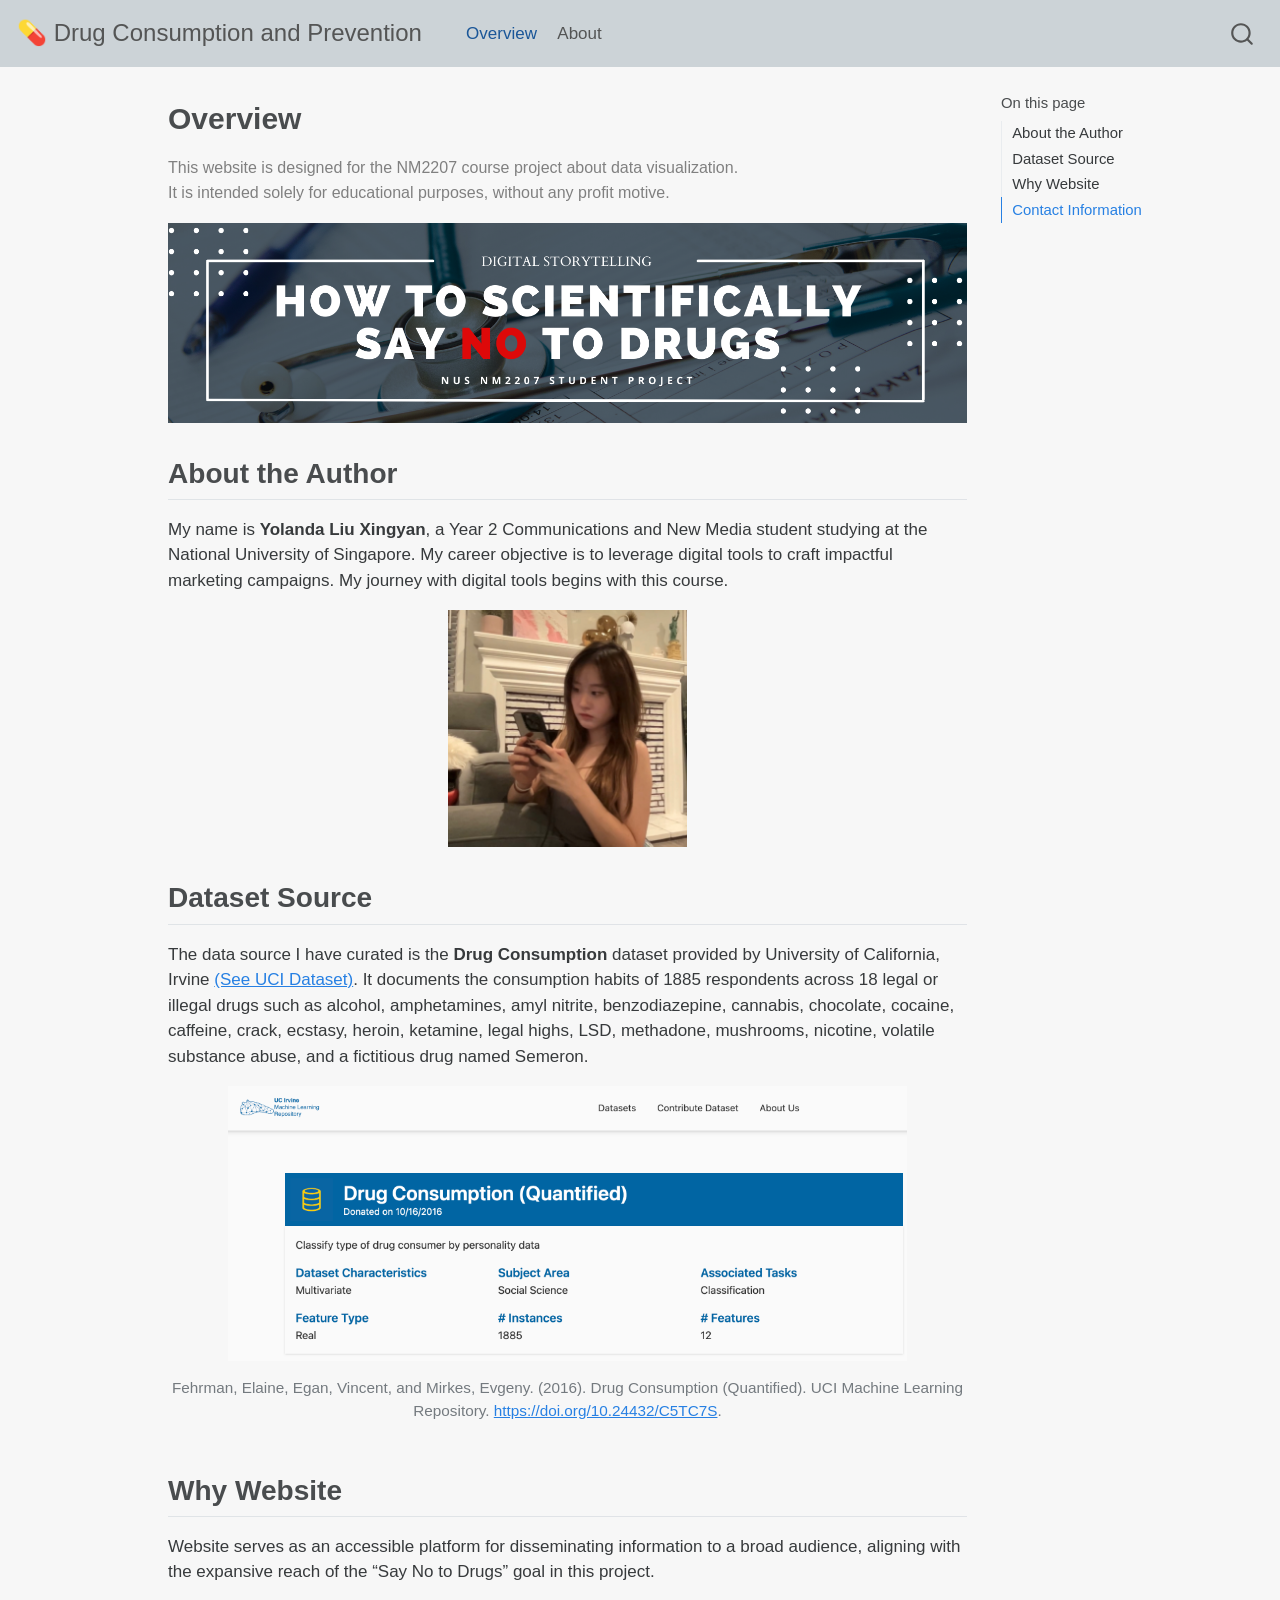
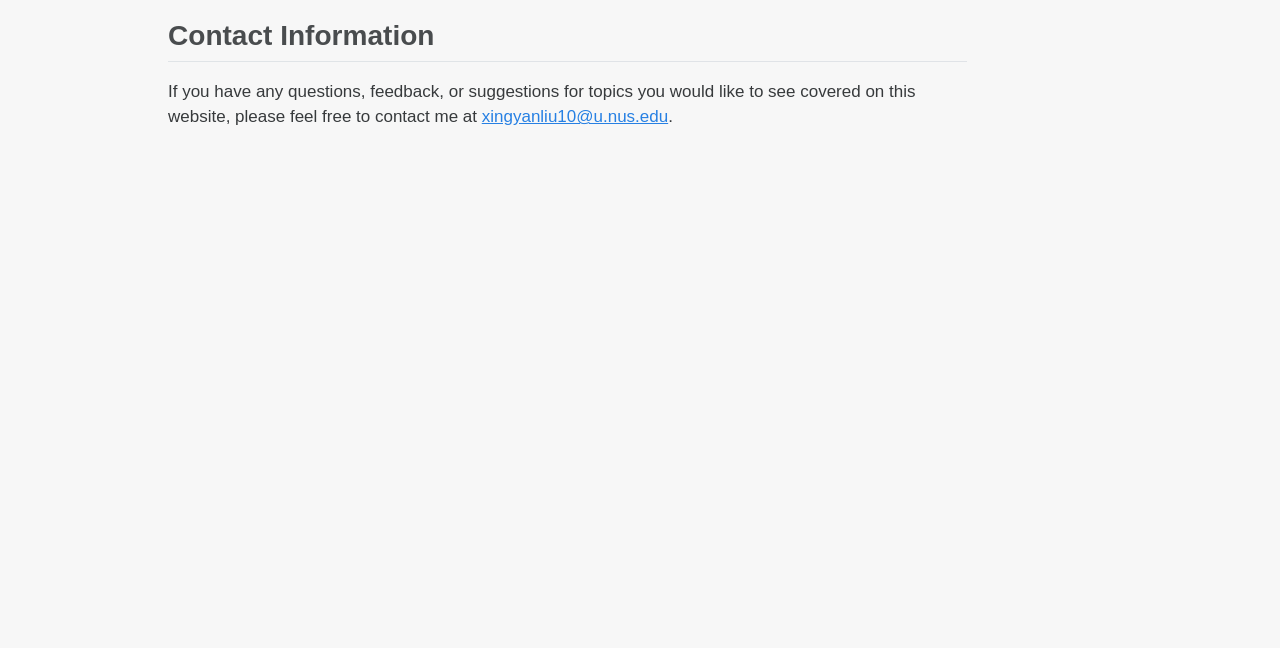
==== docs/index.html @ 52fb30a0 "week 10 change 1" ====
<!DOCTYPE html>
<html xmlns="http://www.w3.org/1999/xhtml" lang="en" xml:lang="en"><head>

<meta charset="utf-8">
<meta name="generator" content="quarto-1.3.450">

<meta name="viewport" content="width=device-width, initial-scale=1.0, user-scalable=yes">


<title> 💊 Drug Consumption and Prevention - Overview</title>
<style>
code{white-space: pre-wrap;}
span.smallcaps{font-variant: small-caps;}
div.columns{display: flex; gap: min(4vw, 1.5em);}
div.column{flex: auto; overflow-x: auto;}
div.hanging-indent{margin-left: 1.5em; text-indent: -1.5em;}
ul.task-list{list-style: none;}
ul.task-list li input[type="checkbox"] {
  width: 0.8em;
  margin: 0 0.8em 0.2em -1em; /* quarto-specific, see https://github.com/quarto-dev/quarto-cli/issues/4556 */ 
  vertical-align: middle;
}
</style>


<script src="site_libs/quarto-nav/quarto-nav.js"></script>
<script src="site_libs/quarto-nav/headroom.min.js"></script>
<script src="site_libs/clipboard/clipboard.min.js"></script>
<script src="site_libs/quarto-search/autocomplete.umd.js"></script>
<script src="site_libs/quarto-search/fuse.min.js"></script>
<script src="site_libs/quarto-search/quarto-search.js"></script>
<meta name="quarto:offset" content="./">
<script src="site_libs/quarto-html/quarto.js"></script>
<script src="site_libs/quarto-html/popper.min.js"></script>
<script src="site_libs/quarto-html/tippy.umd.min.js"></script>
<script src="site_libs/quarto-html/anchor.min.js"></script>
<link href="site_libs/quarto-html/tippy.css" rel="stylesheet">
<link href="site_libs/quarto-html/quarto-syntax-highlighting.css" rel="stylesheet" id="quarto-text-highlighting-styles">
<script src="site_libs/bootstrap/bootstrap.min.js"></script>
<link href="site_libs/bootstrap/bootstrap-icons.css" rel="stylesheet">
<link href="site_libs/bootstrap/bootstrap.min.css" rel="stylesheet" id="quarto-bootstrap" data-mode="light">
<script id="quarto-search-options" type="application/json">{
  "location": "navbar",
  "copy-button": false,
  "collapse-after": 3,
  "panel-placement": "end",
  "type": "overlay",
  "limit": 20,
  "language": {
    "search-no-results-text": "No results",
    "search-matching-documents-text": "matching documents",
    "search-copy-link-title": "Copy link to search",
    "search-hide-matches-text": "Hide additional matches",
    "search-more-match-text": "more match in this document",
    "search-more-matches-text": "more matches in this document",
    "search-clear-button-title": "Clear",
    "search-detached-cancel-button-title": "Cancel",
    "search-submit-button-title": "Submit",
    "search-label": "Search"
  }
}</script>


<link rel="stylesheet" href="styles.css">
</head>

<body class="nav-fixed">

<div id="quarto-search-results"></div>
  <header id="quarto-header" class="headroom fixed-top">
    <nav class="navbar navbar-expand-lg navbar-dark ">
      <div class="navbar-container container-fluid">
      <div class="navbar-brand-container">
    <a class="navbar-brand" href="./index.html">
    <span class="navbar-title"><span style="font-size: 24px;"> 💊 Drug Consumption and Prevention</span></span>
    </a>
  </div>
            <div id="quarto-search" class="" title="Search"></div>
          <button class="navbar-toggler" type="button" data-bs-toggle="collapse" data-bs-target="#navbarCollapse" aria-controls="navbarCollapse" aria-expanded="false" aria-label="Toggle navigation" onclick="if (window.quartoToggleHeadroom) { window.quartoToggleHeadroom(); }">
  <span class="navbar-toggler-icon"></span>
</button>
          <div class="collapse navbar-collapse" id="navbarCollapse">
            <ul class="navbar-nav navbar-nav-scroll me-auto">
  <li class="nav-item">
    <a class="nav-link active" href="./index.html" rel="" target="" aria-current="page">
 <span class="menu-text">Overview</span></a>
  </li>  
  <li class="nav-item">
    <a class="nav-link" href="./about.html" rel="" target="">
 <span class="menu-text">About</span></a>
  </li>  
</ul>
            <div class="quarto-navbar-tools ms-auto">
</div>
          </div> <!-- /navcollapse -->
      </div> <!-- /container-fluid -->
    </nav>
</header>
<!-- content -->
<div id="quarto-content" class="quarto-container page-columns page-rows-contents page-layout-article page-navbar">
<!-- sidebar -->
<!-- margin-sidebar -->
    <div id="quarto-margin-sidebar" class="sidebar margin-sidebar">
        <nav id="TOC" role="doc-toc" class="toc-active">
    <h2 id="toc-title">On this page</h2>
   
  <ul>
  <li><a href="#about-the-author" id="toc-about-the-author" class="nav-link active" data-scroll-target="#about-the-author">About the Author</a></li>
  <li><a href="#dataset-source" id="toc-dataset-source" class="nav-link" data-scroll-target="#dataset-source">Dataset Source</a></li>
  <li><a href="#why-website" id="toc-why-website" class="nav-link" data-scroll-target="#why-website">Why Website</a></li>
  <li><a href="#contact-information" id="toc-contact-information" class="nav-link" data-scroll-target="#contact-information">Contact Information</a></li>
  </ul>
</nav>
    </div>
<!-- main -->
<main class="content" id="quarto-document-content">

<header id="title-block-header" class="quarto-title-block default">
<div class="quarto-title">
<h1 class="title"><span style="font-size: 30px;">Overview</span></h1>
</div>



<div class="quarto-title-meta">

    
  
    
  </div>
  

</header>

<p><span style="font-size: 12pt; color: gray;">This website is designed for the NM2207 course project about data visualization. <br> It is intended solely for educational purposes, without any profit motive.</span></p>
<div style="width: 100%; height: auto;">
    <img src="nm2207 banner.png" alt="NM2207 Banner" style="width: 100%; height: auto;">
</div>
<section id="about-the-author" class="level2">
<h2 class="anchored" data-anchor-id="about-the-author">About the Author</h2>
<p>My name is <strong>Yolanda Liu Xingyan</strong>, a Year 2 Communications and New Media student studying at the National University of Singapore. My career objective is to leverage digital tools to craft impactful marketing campaigns. My journey with digital tools begins with this course.</p>
<div style="text-align: center;">
<p><img src="profile.JPG" style="width: 30%; height: auto;"></p>
</div>
</section>
<section id="dataset-source" class="level2">
<h2 class="anchored" data-anchor-id="dataset-source">Dataset Source</h2>
<p>The data source I have curated is the <strong>Drug Consumption</strong> dataset provided by University of California, Irvine <a href="https://archive.ics.uci.edu/dataset/373/drug+consumption+quantified">(See UCI Dataset)</a>. It documents the consumption habits of 1885 respondents across 18 legal or illegal drugs such as alcohol, amphetamines, amyl nitrite, benzodiazepine, cannabis, chocolate, cocaine, caffeine, crack, ecstasy, heroin, ketamine, legal highs, LSD, methadone, mushrooms, nicotine, volatile substance abuse, and a fictitious drug named Semeron.</p>
<div style="text-align: center;">
<figure class="figure">
<p><img src="Dataset Brief.png" style="width: 85%; height: auto;" class="figure-img"></p>
<figcaption class="figure-caption">
Fehrman, Elaine, Egan, Vincent, and Mirkes, Evgeny. (2016). Drug Consumption (Quantified). UCI Machine Learning Repository. <a href="https://doi.org/10.24432/C5TC7S">https://doi.org/10.24432/C5TC7S</a>.
</figcaption>
</figure>
</div>
</section>
<section id="why-website" class="level2">
<h2 class="anchored" data-anchor-id="why-website">Why Website</h2>
<p>Website serves as an accessible platform for disseminating information to a broad audience, aligning with the expansive reach of the “Say No to Drugs” goal in this project.</p>
</section>
<section id="contact-information" class="level2">
<h2 class="anchored" data-anchor-id="contact-information">Contact Information</h2>
<p>If you have any questions, feedback, or suggestions for topics you would like to see covered on this website, please feel free to contact me at <a href="xingyanliu10@u.nus.edu">xingyanliu10@u.nus.edu</a>.</p>
<iframe height="400" width="100%" frameborder="no" src="https://yolanda699.shinyapps.io/sample_app_nm2207/"> </iframe>


</section>

</main> <!-- /main -->
<script id="quarto-html-after-body" type="application/javascript">
window.document.addEventListener("DOMContentLoaded", function (event) {
  const toggleBodyColorMode = (bsSheetEl) => {
    const mode = bsSheetEl.getAttribute("data-mode");
    const bodyEl = window.document.querySelector("body");
    if (mode === "dark") {
      bodyEl.classList.add("quarto-dark");
      bodyEl.classList.remove("quarto-light");
    } else {
      bodyEl.classList.add("quarto-light");
      bodyEl.classList.remove("quarto-dark");
    }
  }
  const toggleBodyColorPrimary = () => {
    const bsSheetEl = window.document.querySelector("link#quarto-bootstrap");
    if (bsSheetEl) {
      toggleBodyColorMode(bsSheetEl);
    }
  }
  toggleBodyColorPrimary();  
  const icon = "";
  const anchorJS = new window.AnchorJS();
  anchorJS.options = {
    placement: 'right',
    icon: icon
  };
  anchorJS.add('.anchored');
  const isCodeAnnotation = (el) => {
    for (const clz of el.classList) {
      if (clz.startsWith('code-annotation-')) {                     
        return true;
      }
    }
    return false;
  }
  const clipboard = new window.ClipboardJS('.code-copy-button', {
    text: function(trigger) {
      const codeEl = trigger.previousElementSibling.cloneNode(true);
      for (const childEl of codeEl.children) {
        if (isCodeAnnotation(childEl)) {
          childEl.remove();
        }
      }
      return codeEl.innerText;
    }
  });
  clipboard.on('success', function(e) {
    // button target
    const button = e.trigger;
    // don't keep focus
    button.blur();
    // flash "checked"
    button.classList.add('code-copy-button-checked');
    var currentTitle = button.getAttribute("title");
    button.setAttribute("title", "Copied!");
    let tooltip;
    if (window.bootstrap) {
      button.setAttribute("data-bs-toggle", "tooltip");
      button.setAttribute("data-bs-placement", "left");
      button.setAttribute("data-bs-title", "Copied!");
      tooltip = new bootstrap.Tooltip(button, 
        { trigger: "manual", 
          customClass: "code-copy-button-tooltip",
          offset: [0, -8]});
      tooltip.show();    
    }
    setTimeout(function() {
      if (tooltip) {
        tooltip.hide();
        button.removeAttribute("data-bs-title");
        button.removeAttribute("data-bs-toggle");
        button.removeAttribute("data-bs-placement");
      }
      button.setAttribute("title", currentTitle);
      button.classList.remove('code-copy-button-checked');
    }, 1000);
    // clear code selection
    e.clearSelection();
  });
  function tippyHover(el, contentFn) {
    const config = {
      allowHTML: true,
      content: contentFn,
      maxWidth: 500,
      delay: 100,
      arrow: false,
      appendTo: function(el) {
          return el.parentElement;
      },
      interactive: true,
      interactiveBorder: 10,
      theme: 'quarto',
      placement: 'bottom-start'
    };
    window.tippy(el, config); 
  }
  const noterefs = window.document.querySelectorAll('a[role="doc-noteref"]');
  for (var i=0; i<noterefs.length; i++) {
    const ref = noterefs[i];
    tippyHover(ref, function() {
      // use id or data attribute instead here
      let href = ref.getAttribute('data-footnote-href') || ref.getAttribute('href');
      try { href = new URL(href).hash; } catch {}
      const id = href.replace(/^#\/?/, "");
      const note = window.document.getElementById(id);
      return note.innerHTML;
    });
  }
      let selectedAnnoteEl;
      const selectorForAnnotation = ( cell, annotation) => {
        let cellAttr = 'data-code-cell="' + cell + '"';
        let lineAttr = 'data-code-annotation="' +  annotation + '"';
        const selector = 'span[' + cellAttr + '][' + lineAttr + ']';
        return selector;
      }
      const selectCodeLines = (annoteEl) => {
        const doc = window.document;
        const targetCell = annoteEl.getAttribute("data-target-cell");
        const targetAnnotation = annoteEl.getAttribute("data-target-annotation");
        const annoteSpan = window.document.querySelector(selectorForAnnotation(targetCell, targetAnnotation));
        const lines = annoteSpan.getAttribute("data-code-lines").split(",");
        const lineIds = lines.map((line) => {
          return targetCell + "-" + line;
        })
        let top = null;
        let height = null;
        let parent = null;
        if (lineIds.length > 0) {
            //compute the position of the single el (top and bottom and make a div)
            const el = window.document.getElementById(lineIds[0]);
            top = el.offsetTop;
            height = el.offsetHeight;
            parent = el.parentElement.parentElement;
          if (lineIds.length > 1) {
            const lastEl = window.document.getElementById(lineIds[lineIds.length - 1]);
            const bottom = lastEl.offsetTop + lastEl.offsetHeight;
            height = bottom - top;
          }
          if (top !== null && height !== null && parent !== null) {
            // cook up a div (if necessary) and position it 
            let div = window.document.getElementById("code-annotation-line-highlight");
            if (div === null) {
              div = window.document.createElement("div");
              div.setAttribute("id", "code-annotation-line-highlight");
              div.style.position = 'absolute';
              parent.appendChild(div);
            }
            div.style.top = top - 2 + "px";
            div.style.height = height + 4 + "px";
            let gutterDiv = window.document.getElementById("code-annotation-line-highlight-gutter");
            if (gutterDiv === null) {
              gutterDiv = window.document.createElement("div");
              gutterDiv.setAttribute("id", "code-annotation-line-highlight-gutter");
              gutterDiv.style.position = 'absolute';
              const codeCell = window.document.getElementById(targetCell);
              const gutter = codeCell.querySelector('.code-annotation-gutter');
              gutter.appendChild(gutterDiv);
            }
            gutterDiv.style.top = top - 2 + "px";
            gutterDiv.style.height = height + 4 + "px";
          }
          selectedAnnoteEl = annoteEl;
        }
      };
      const unselectCodeLines = () => {
        const elementsIds = ["code-annotation-line-highlight", "code-annotation-line-highlight-gutter"];
        elementsIds.forEach((elId) => {
          const div = window.document.getElementById(elId);
          if (div) {
            div.remove();
          }
        });
        selectedAnnoteEl = undefined;
      };
      // Attach click handler to the DT
      const annoteDls = window.document.querySelectorAll('dt[data-target-cell]');
      for (const annoteDlNode of annoteDls) {
        annoteDlNode.addEventListener('click', (event) => {
          const clickedEl = event.target;
          if (clickedEl !== selectedAnnoteEl) {
            unselectCodeLines();
            const activeEl = window.document.querySelector('dt[data-target-cell].code-annotation-active');
            if (activeEl) {
              activeEl.classList.remove('code-annotation-active');
            }
            selectCodeLines(clickedEl);
            clickedEl.classList.add('code-annotation-active');
          } else {
            // Unselect the line
            unselectCodeLines();
            clickedEl.classList.remove('code-annotation-active');
          }
        });
      }
  const findCites = (el) => {
    const parentEl = el.parentElement;
    if (parentEl) {
      const cites = parentEl.dataset.cites;
      if (cites) {
        return {
          el,
          cites: cites.split(' ')
        };
      } else {
        return findCites(el.parentElement)
      }
    } else {
      return undefined;
    }
  };
  var bibliorefs = window.document.querySelectorAll('a[role="doc-biblioref"]');
  for (var i=0; i<bibliorefs.length; i++) {
    const ref = bibliorefs[i];
    const citeInfo = findCites(ref);
    if (citeInfo) {
      tippyHover(citeInfo.el, function() {
        var popup = window.document.createElement('div');
        citeInfo.cites.forEach(function(cite) {
          var citeDiv = window.document.createElement('div');
          citeDiv.classList.add('hanging-indent');
          citeDiv.classList.add('csl-entry');
          var biblioDiv = window.document.getElementById('ref-' + cite);
          if (biblioDiv) {
            citeDiv.innerHTML = biblioDiv.innerHTML;
          }
          popup.appendChild(citeDiv);
        });
        return popup.innerHTML;
      });
    }
  }
});
</script>
</div> <!-- /content -->



</body></html>
---- docs/site_libs/quarto-html/tippy.css ----
.tippy-box[data-animation=fade][data-state=hidden]{opacity:0}[data-tippy-root]{max-width:calc(100vw - 10px)}.tippy-box{position:relative;background-color:#333;color:#fff;border-radius:4px;font-size:14px;line-height:1.4;white-space:normal;outline:0;transition-property:transform,visibility,opacity}.tippy-box[data-placement^=top]>.tippy-arrow{bottom:0}.tippy-box[data-placement^=top]>.tippy-arrow:before{bottom:-7px;left:0;border-width:8px 8px 0;border-top-color:initial;transform-origin:center top}.tippy-box[data-placement^=bottom]>.tippy-arrow{top:0}.tippy-box[data-placement^=bottom]>.tippy-arrow:before{top:-7px;left:0;border-width:0 8px 8px;border-bottom-color:initial;transform-origin:center bottom}.tippy-box[data-placement^=left]>.tippy-arrow{right:0}.tippy-box[data-placement^=left]>.tippy-arrow:before{border-width:8px 0 8px 8px;border-left-color:initial;right:-7px;transform-origin:center left}.tippy-box[data-placement^=right]>.tippy-arrow{left:0}.tippy-box[data-placement^=right]>.tippy-arrow:before{left:-7px;border-width:8px 8px 8px 0;border-right-color:initial;transform-origin:center right}.tippy-box[data-inertia][data-state=visible]{transition-timing-function:cubic-bezier(.54,1.5,.38,1.11)}.tippy-arrow{width:16px;height:16px;color:#333}.tippy-arrow:before{content:"";position:absolute;border-color:transparent;border-style:solid}.tippy-content{position:relative;padding:5px 9px;z-index:1}
---- docs/site_libs/quarto-html/quarto-syntax-highlighting.css ----
/* quarto syntax highlight colors */
:root {
  --quarto-hl-ot-color: #003B4F;
  --quarto-hl-at-color: #657422;
  --quarto-hl-ss-color: #20794D;
  --quarto-hl-an-color: #5E5E5E;
  --quarto-hl-fu-color: #4758AB;
  --quarto-hl-st-color: #20794D;
  --quarto-hl-cf-color: #003B4F;
  --quarto-hl-op-color: #5E5E5E;
  --quarto-hl-er-color: #AD0000;
  --quarto-hl-bn-color: #AD0000;
  --quarto-hl-al-color: #AD0000;
  --quarto-hl-va-color: #111111;
  --quarto-hl-bu-color: inherit;
  --quarto-hl-ex-color: inherit;
  --quarto-hl-pp-color: #AD0000;
  --quarto-hl-in-color: #5E5E5E;
  --quarto-hl-vs-color: #20794D;
  --quarto-hl-wa-color: #5E5E5E;
  --quarto-hl-do-color: #5E5E5E;
  --quarto-hl-im-color: #00769E;
  --quarto-hl-ch-color: #20794D;
  --quarto-hl-dt-color: #AD0000;
  --quarto-hl-fl-color: #AD0000;
  --quarto-hl-co-color: #5E5E5E;
  --quarto-hl-cv-color: #5E5E5E;
  --quarto-hl-cn-color: #8f5902;
  --quarto-hl-sc-color: #5E5E5E;
  --quarto-hl-dv-color: #AD0000;
  --quarto-hl-kw-color: #003B4F;
}

/* other quarto variables */
:root {
  --quarto-font-monospace: SFMono-Regular, Menlo, Monaco, Consolas, "Liberation Mono", "Courier New", monospace;
}

pre > code.sourceCode > span {
  color: #003B4F;
}

code span {
  color: #003B4F;
}

code.sourceCode > span {
  color: #003B4F;
}

div.sourceCode,
div.sourceCode pre.sourceCode {
  color: #003B4F;
}

code span.ot {
  color: #003B4F;
  font-style: inherit;
}

code span.at {
  color: #657422;
  font-style: inherit;
}

code span.ss {
  color: #20794D;
  font-style: inherit;
}

code span.an {
  color: #5E5E5E;
  font-style: inherit;
}

code span.fu {
  color: #4758AB;
  font-style: inherit;
}

code span.st {
  color: #20794D;
  font-style: inherit;
}

code span.cf {
  color: #003B4F;
  font-style: inherit;
}

code span.op {
  color: #5E5E5E;
  font-style: inherit;
}

code span.er {
  color: #AD0000;
  font-style: inherit;
}

code span.bn {
  color: #AD0000;
  font-style: inherit;
}

code span.al {
  color: #AD0000;
  font-style: inherit;
}

code span.va {
  color: #111111;
  font-style: inherit;
}

code span.bu {
  font-style: inherit;
}

code span.ex {
  font-style: inherit;
}

code span.pp {
  color: #AD0000;
  font-style: inherit;
}

code span.in {
  color: #5E5E5E;
  font-style: inherit;
}

code span.vs {
  color: #20794D;
  font-style: inherit;
}

code span.wa {
  color: #5E5E5E;
  font-style: italic;
}

code span.do {
  color: #5E5E5E;
  font-style: italic;
}

code span.im {
  color: #00769E;
  font-style: inherit;
}

code span.ch {
  color: #20794D;
  font-style: inherit;
}

code span.dt {
  color: #AD0000;
  font-style: inherit;
}

code span.fl {
  color: #AD0000;
  font-style: inherit;
}

code span.co {
  color: #5E5E5E;
  font-style: inherit;
}

code span.cv {
  color: #5E5E5E;
  font-style: italic;
}

code span.cn {
  color: #8f5902;
  font-style: inherit;
}

code span.sc {
  color: #5E5E5E;
  font-style: inherit;
}

code span.dv {
  color: #AD0000;
  font-style: inherit;
}

code span.kw {
  color: #003B4F;
  font-style: inherit;
}

.prevent-inlining {
  content: "</";
}

/*# sourceMappingURL=debc5d5d77c3f9108843748ff7464032.css.map */
---- docs/styles.css ----
/* css styles */

body {
    font-family: 'Patua One', sans-serif;
    line-height: 1.5;
}

}

/* styles.css */
.navbar-nav > .active > a,
.navbar-nav > .active > a:hover,
.navbar-nav > .active > a:focus,
.navbar-nav > li > a:hover,
.navbar-nav > li > a:focus {
  color: #164285 !important;
  background-color: transparent !important;
}

body {
    background-color: #f7f7f7;
}

/* styles.css */

/* Style for the navbar */
.navbar {
  background-color: #ccd3d7; 
  padding: 10px; /* Adjust padding for the navbar */
  margin: 0; /* Remove any default margins */
}
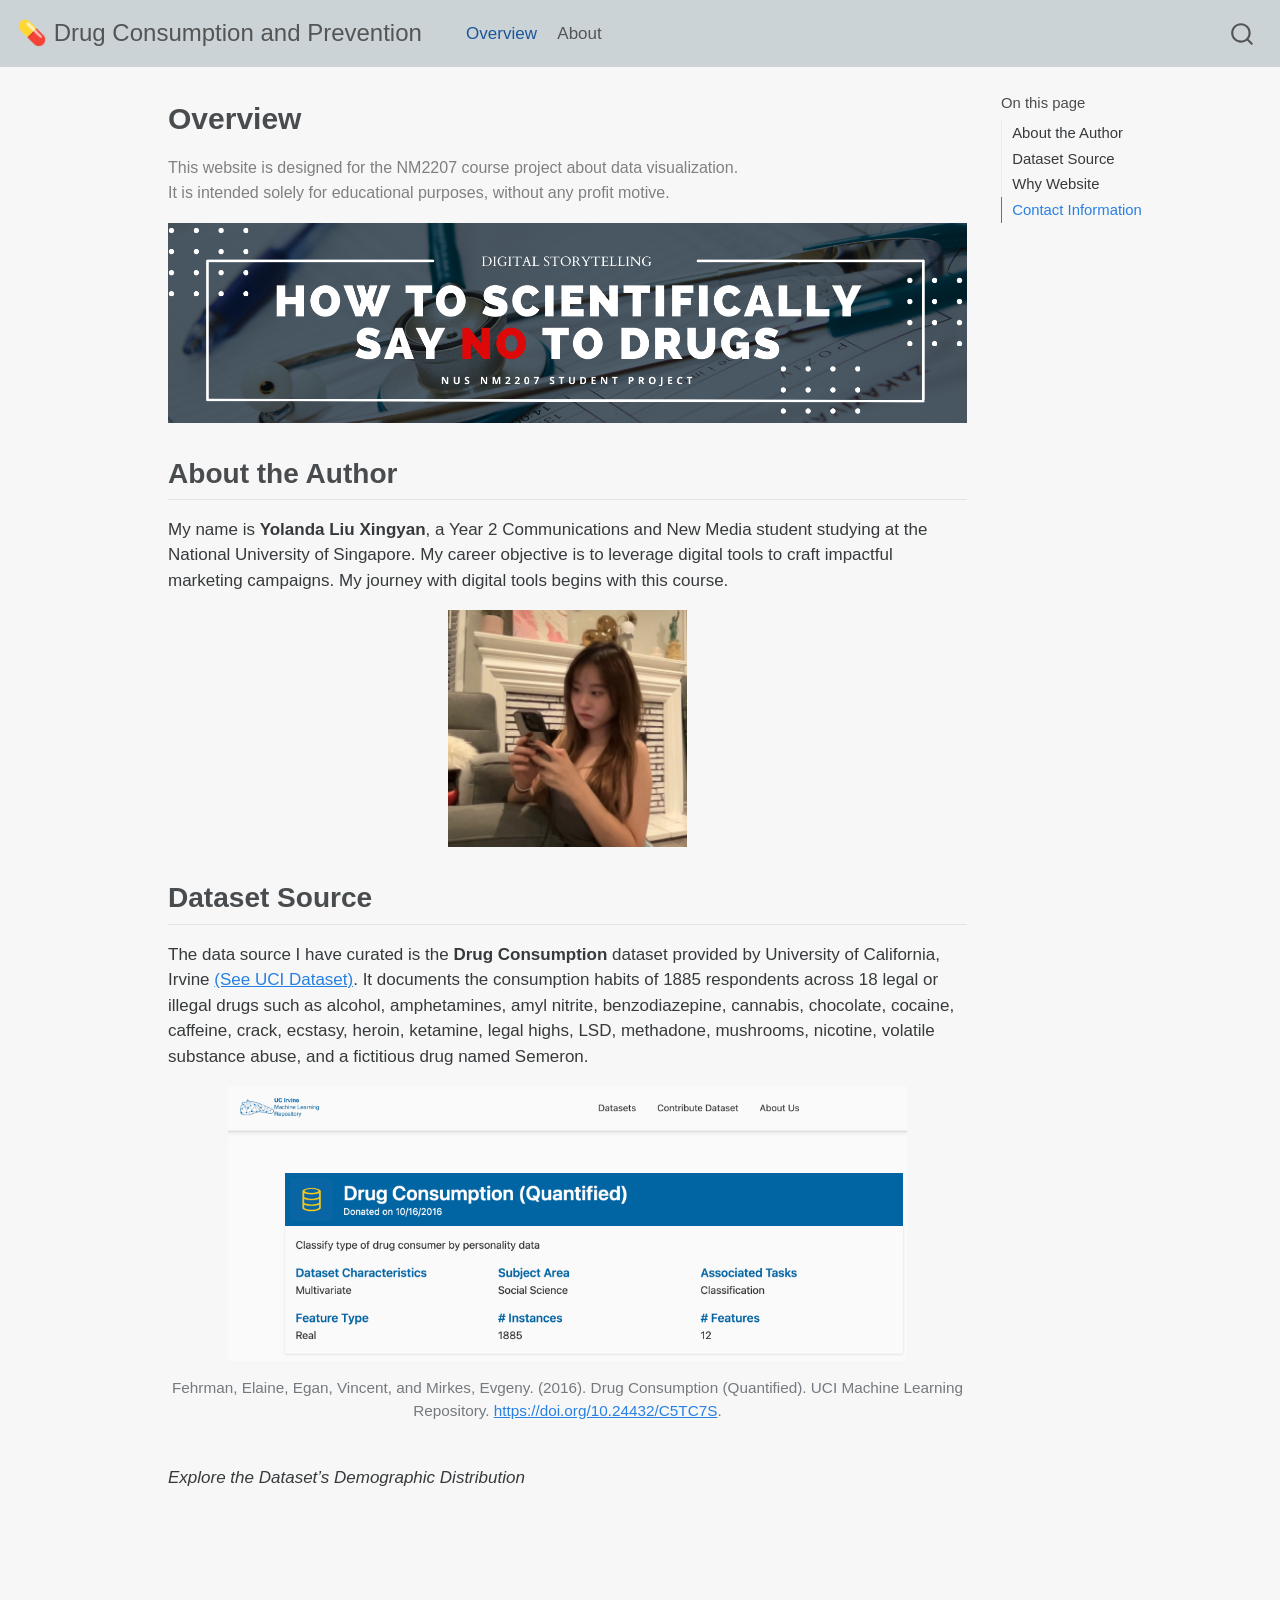
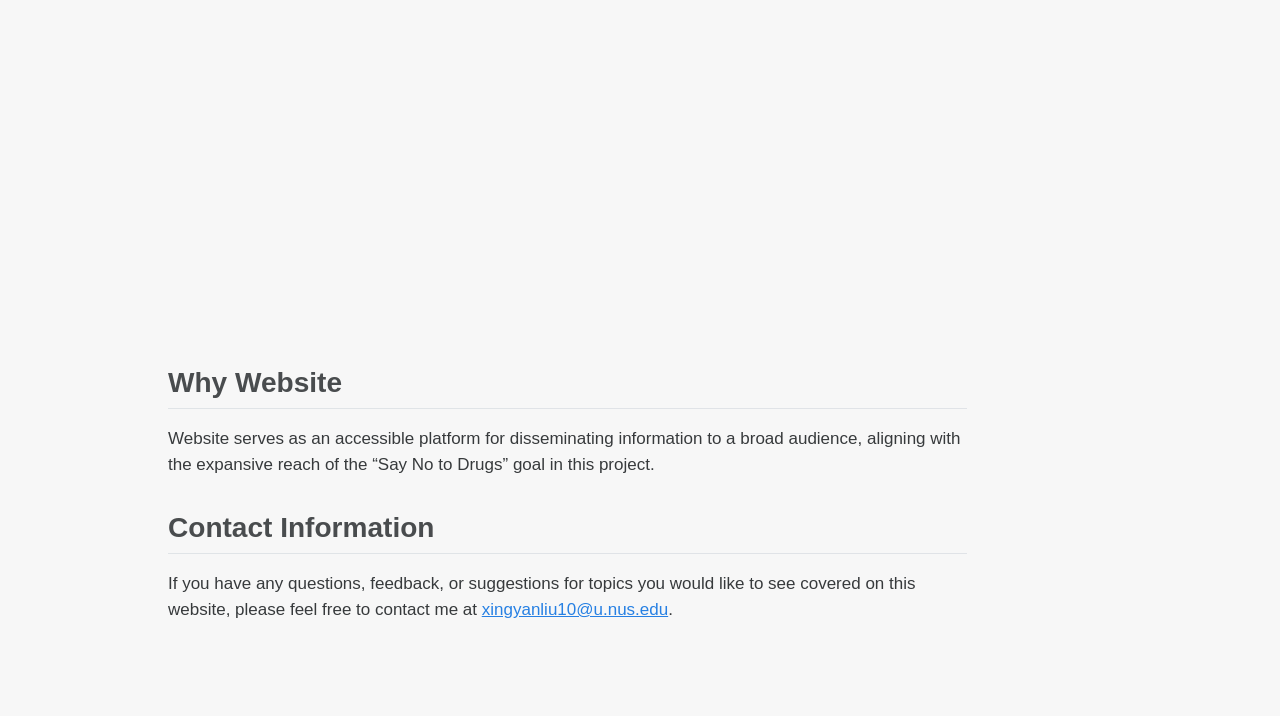
==== commit fe833c0d: "week 10 change 2" ====
--- a/docs/index.html
+++ b/docs/index.html
@@ -154,6 +154,8 @@
 </figcaption>
 </figure>
 </div>
+<p><br> <em>Explore the Dataset’s Demographic Distribution</em></p>
+<iframe height="400" width="100%" frameborder="no" src="https://yolanda699.shinyapps.io/app0/"> </iframe>
 </section>
 <section id="why-website" class="level2">
 <h2 class="anchored" data-anchor-id="why-website">Why Website</h2>
@@ -162,7 +164,6 @@
 <section id="contact-information" class="level2">
 <h2 class="anchored" data-anchor-id="contact-information">Contact Information</h2>
 <p>If you have any questions, feedback, or suggestions for topics you would like to see covered on this website, please feel free to contact me at <a href="xingyanliu10@u.nus.edu">xingyanliu10@u.nus.edu</a>.</p>
-<iframe height="400" width="100%" frameborder="no" src="https://yolanda699.shinyapps.io/sample_app_nm2207/"> </iframe>
 
 
 </section>
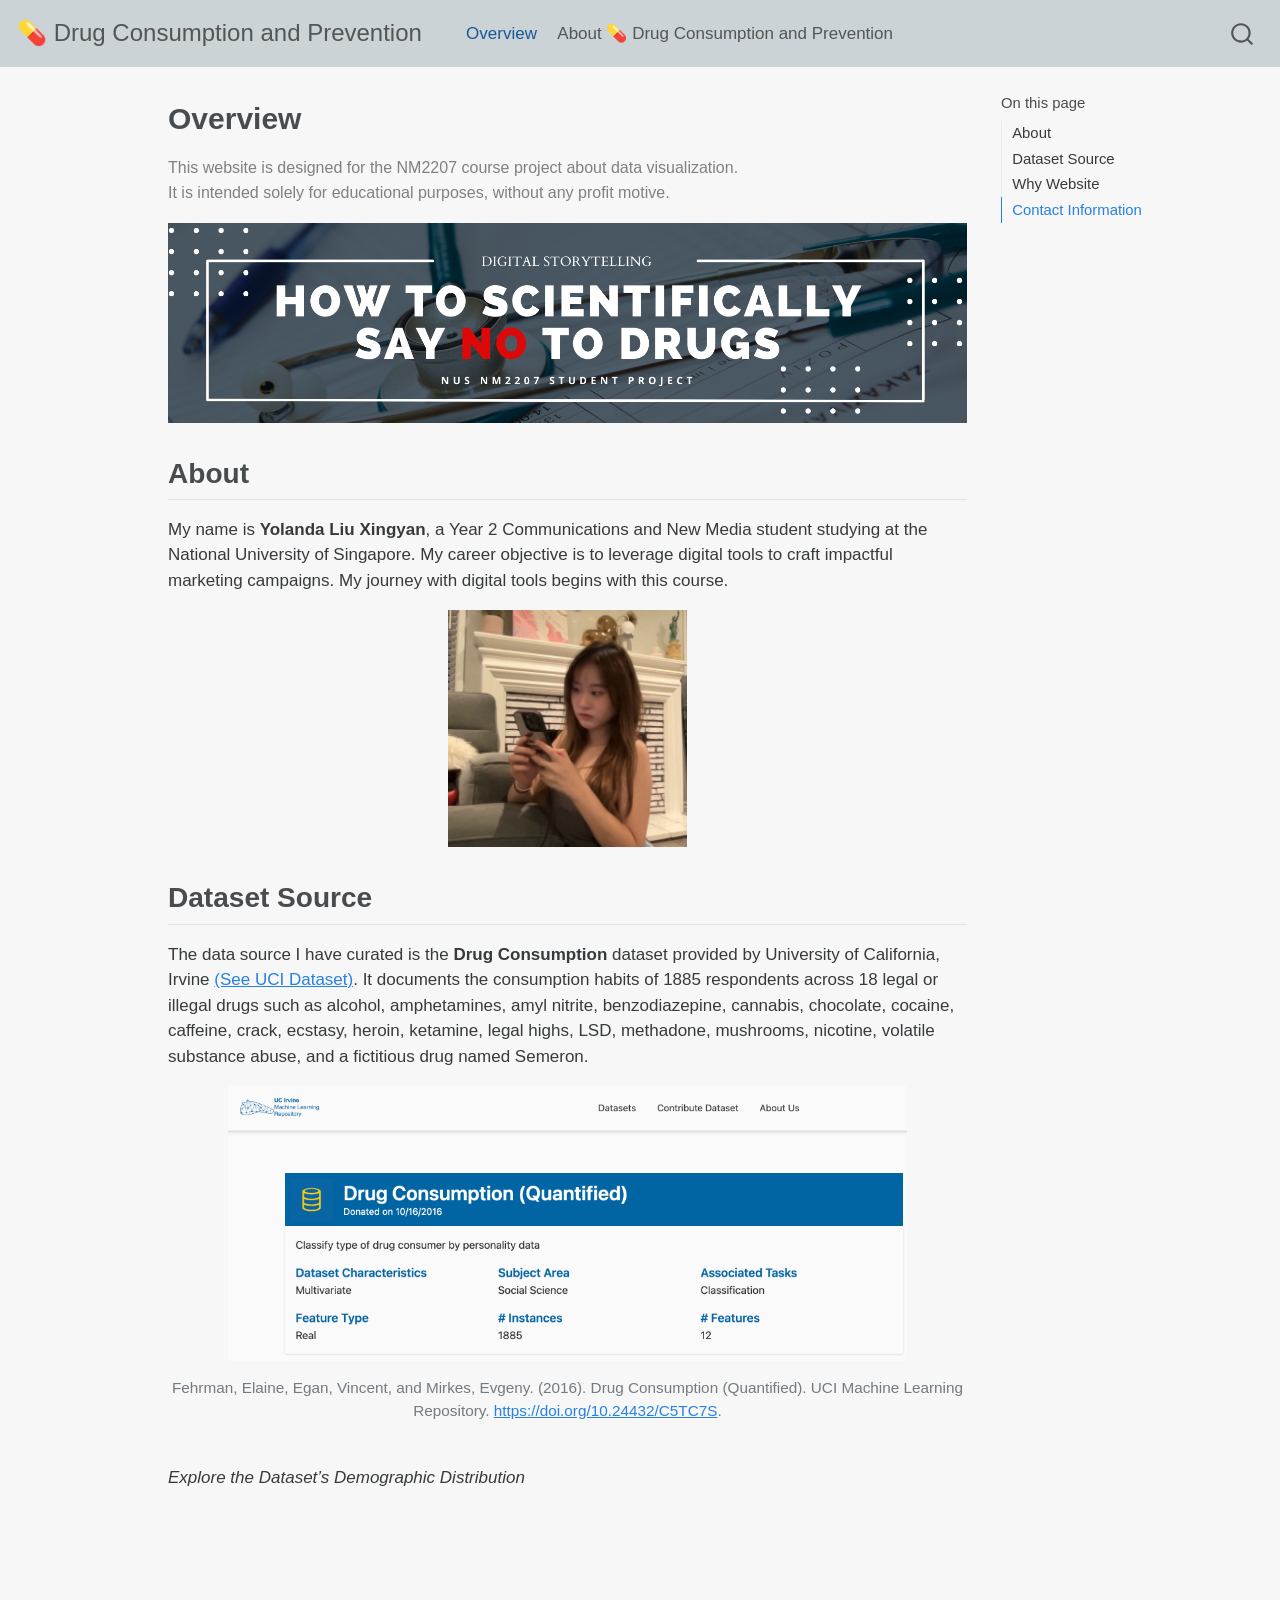
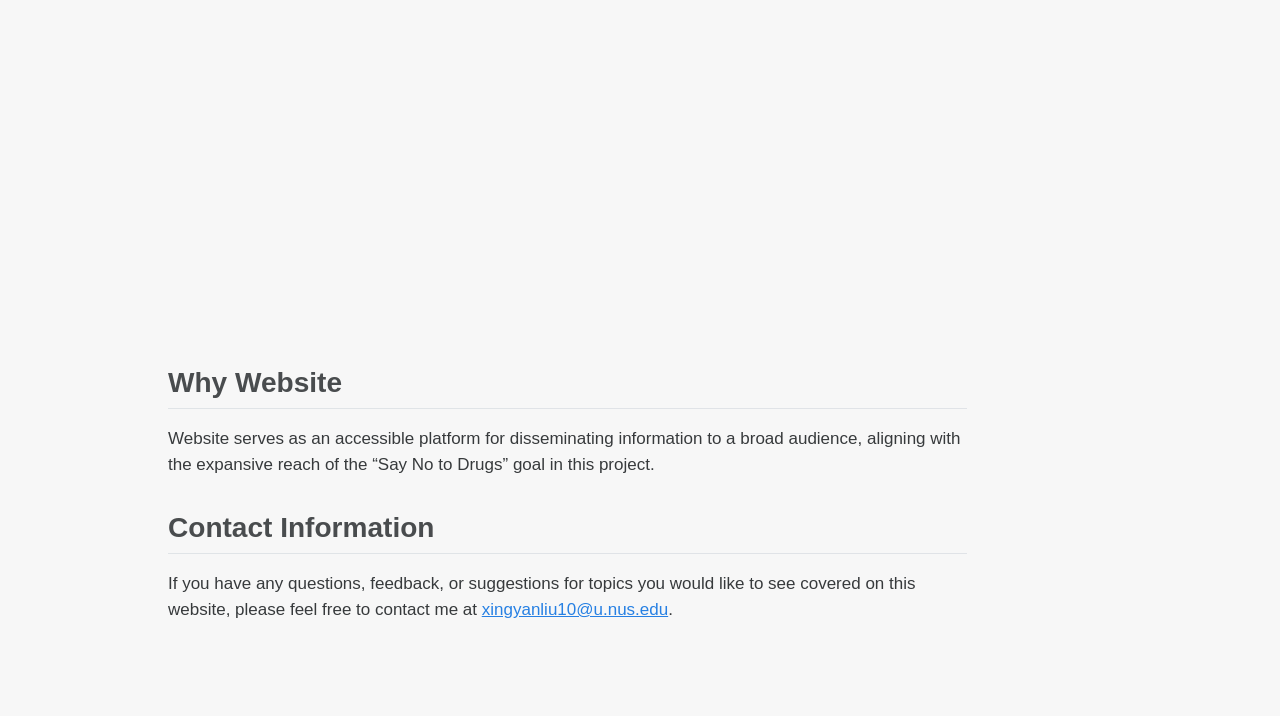
==== commit 3d0da3fb: "week 10 change 4" ====
--- a/docs/index.html
+++ b/docs/index.html
@@ -7,7 +7,7 @@
 <meta name="viewport" content="width=device-width, initial-scale=1.0, user-scalable=yes">
 
 
-<title> 💊 Drug Consumption and Prevention - Overview</title>
+<title> 💊 Drug Consumption and Prevention  - Overview</title>
 <style>
 code{white-space: pre-wrap;}
 span.smallcaps{font-variant: small-caps;}
@@ -72,7 +72,7 @@
       <div class="navbar-container container-fluid">
       <div class="navbar-brand-container">
     <a class="navbar-brand" href="./index.html">
-    <span class="navbar-title"><span style="font-size: 24px;"> 💊 Drug Consumption and Prevention</span></span>
+    <span class="navbar-title"><span style="font-size: 24px;"> 💊 Drug Consumption and Prevention </span></span>
     </a>
   </div>
             <div id="quarto-search" class="" title="Search"></div>
@@ -87,7 +87,7 @@
   </li>  
   <li class="nav-item">
     <a class="nav-link" href="./about.html" rel="" target="">
- <span class="menu-text">About</span></a>
+ <span class="menu-text">About 💊 Drug Consumption and Prevention</span></a>
   </li>  
 </ul>
             <div class="quarto-navbar-tools ms-auto">
@@ -105,7 +105,7 @@
     <h2 id="toc-title">On this page</h2>
    
   <ul>
-  <li><a href="#about-the-author" id="toc-about-the-author" class="nav-link active" data-scroll-target="#about-the-author">About the Author</a></li>
+  <li><a href="#about" id="toc-about" class="nav-link active" data-scroll-target="#about">About</a></li>
   <li><a href="#dataset-source" id="toc-dataset-source" class="nav-link" data-scroll-target="#dataset-source">Dataset Source</a></li>
   <li><a href="#why-website" id="toc-why-website" class="nav-link" data-scroll-target="#why-website">Why Website</a></li>
   <li><a href="#contact-information" id="toc-contact-information" class="nav-link" data-scroll-target="#contact-information">Contact Information</a></li>
@@ -136,8 +136,8 @@
 <div style="width: 100%; height: auto;">
     <img src="nm2207 banner.png" alt="NM2207 Banner" style="width: 100%; height: auto;">
 </div>
-<section id="about-the-author" class="level2">
-<h2 class="anchored" data-anchor-id="about-the-author">About the Author</h2>
+<section id="about" class="level2">
+<h2 class="anchored" data-anchor-id="about">About</h2>
 <p>My name is <strong>Yolanda Liu Xingyan</strong>, a Year 2 Communications and New Media student studying at the National University of Singapore. My career objective is to leverage digital tools to craft impactful marketing campaigns. My journey with digital tools begins with this course.</p>
 <div style="text-align: center;">
 <p><img src="profile.JPG" style="width: 30%; height: auto;"></p>
--- a/docs/styles.css
+++ b/docs/styles.css
@@ -5,6 +5,11 @@
     line-height: 1.5;
 }
 
+/* Style for the navbar */
+.navbar {
+  background-color: #ccd3d7; 
+  padding: 10px; /* Adjust padding for the navbar */
+  margin: 0; /* Remove any default margins */
 }
 
 /* styles.css */
@@ -21,13 +26,3 @@
     background-color: #f7f7f7;
 }
 
-/* styles.css */
-
-/* Style for the navbar */
-.navbar {
-  background-color: #ccd3d7; 
-  padding: 10px; /* Adjust padding for the navbar */
-  margin: 0; /* Remove any default margins */
-}
-
-
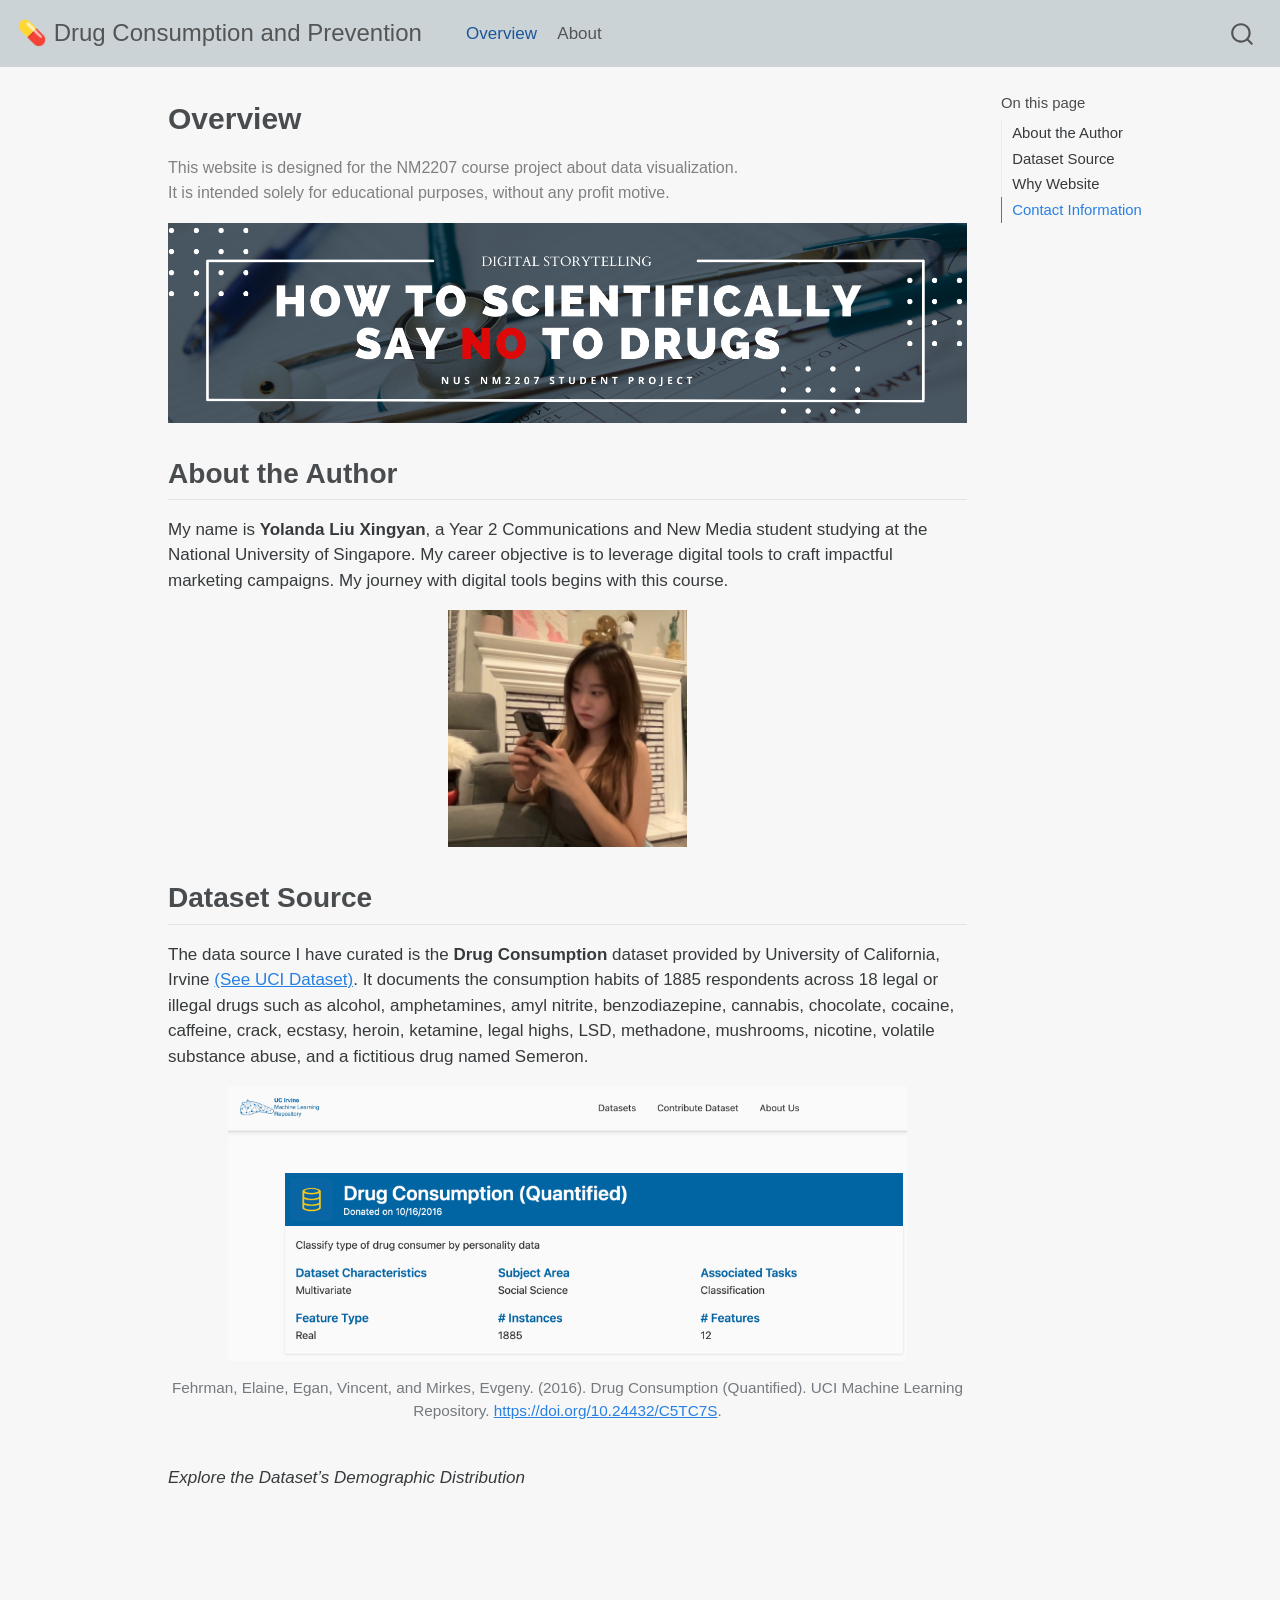
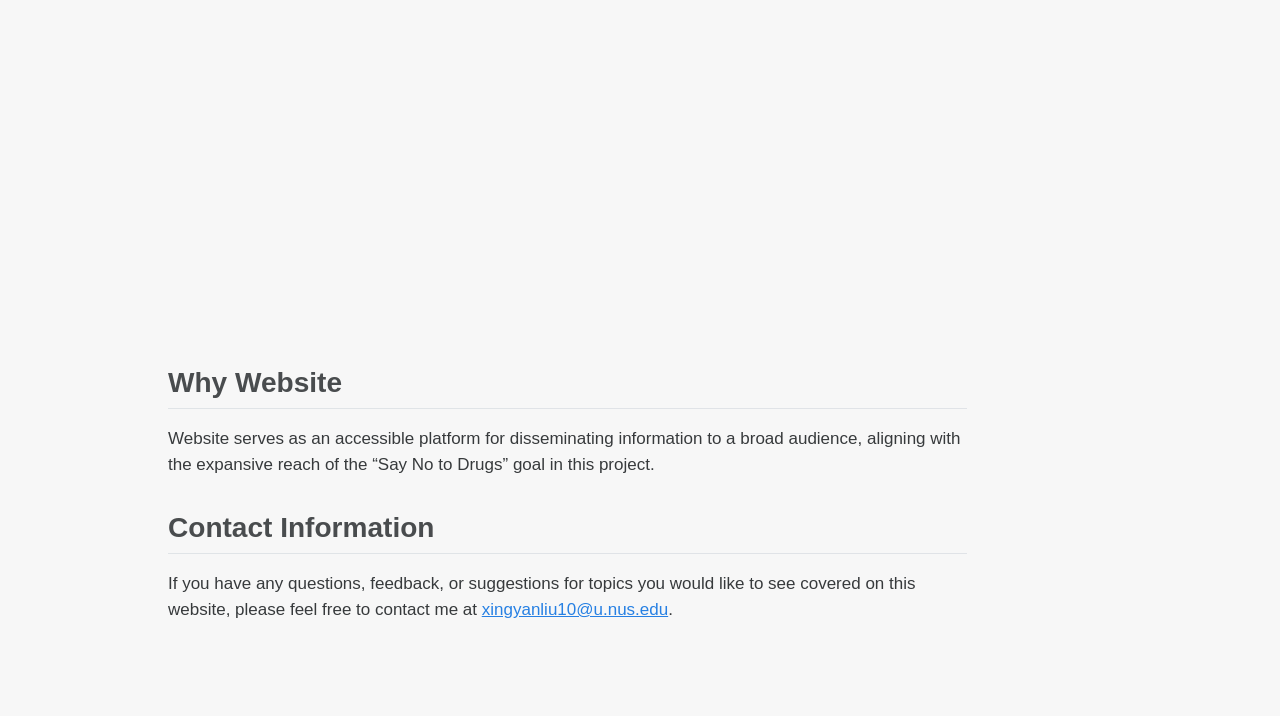
==== commit 697b0a8d: "week 10 change 4" ====
--- a/docs/index.html
+++ b/docs/index.html
@@ -87,7 +87,7 @@
   </li>  
   <li class="nav-item">
     <a class="nav-link" href="./about.html" rel="" target="">
- <span class="menu-text">About 💊 Drug Consumption and Prevention</span></a>
+ <span class="menu-text">About</span></a>
   </li>  
 </ul>
             <div class="quarto-navbar-tools ms-auto">
@@ -105,7 +105,7 @@
     <h2 id="toc-title">On this page</h2>
    
   <ul>
-  <li><a href="#about" id="toc-about" class="nav-link active" data-scroll-target="#about">About</a></li>
+  <li><a href="#about-the-author" id="toc-about-the-author" class="nav-link active" data-scroll-target="#about-the-author">About the Author</a></li>
   <li><a href="#dataset-source" id="toc-dataset-source" class="nav-link" data-scroll-target="#dataset-source">Dataset Source</a></li>
   <li><a href="#why-website" id="toc-why-website" class="nav-link" data-scroll-target="#why-website">Why Website</a></li>
   <li><a href="#contact-information" id="toc-contact-information" class="nav-link" data-scroll-target="#contact-information">Contact Information</a></li>
@@ -136,8 +136,8 @@
 <div style="width: 100%; height: auto;">
     <img src="nm2207 banner.png" alt="NM2207 Banner" style="width: 100%; height: auto;">
 </div>
-<section id="about" class="level2">
-<h2 class="anchored" data-anchor-id="about">About</h2>
+<section id="about-the-author" class="level2">
+<h2 class="anchored" data-anchor-id="about-the-author">About the Author</h2>
 <p>My name is <strong>Yolanda Liu Xingyan</strong>, a Year 2 Communications and New Media student studying at the National University of Singapore. My career objective is to leverage digital tools to craft impactful marketing campaigns. My journey with digital tools begins with this course.</p>
 <div style="text-align: center;">
 <p><img src="profile.JPG" style="width: 30%; height: auto;"></p>
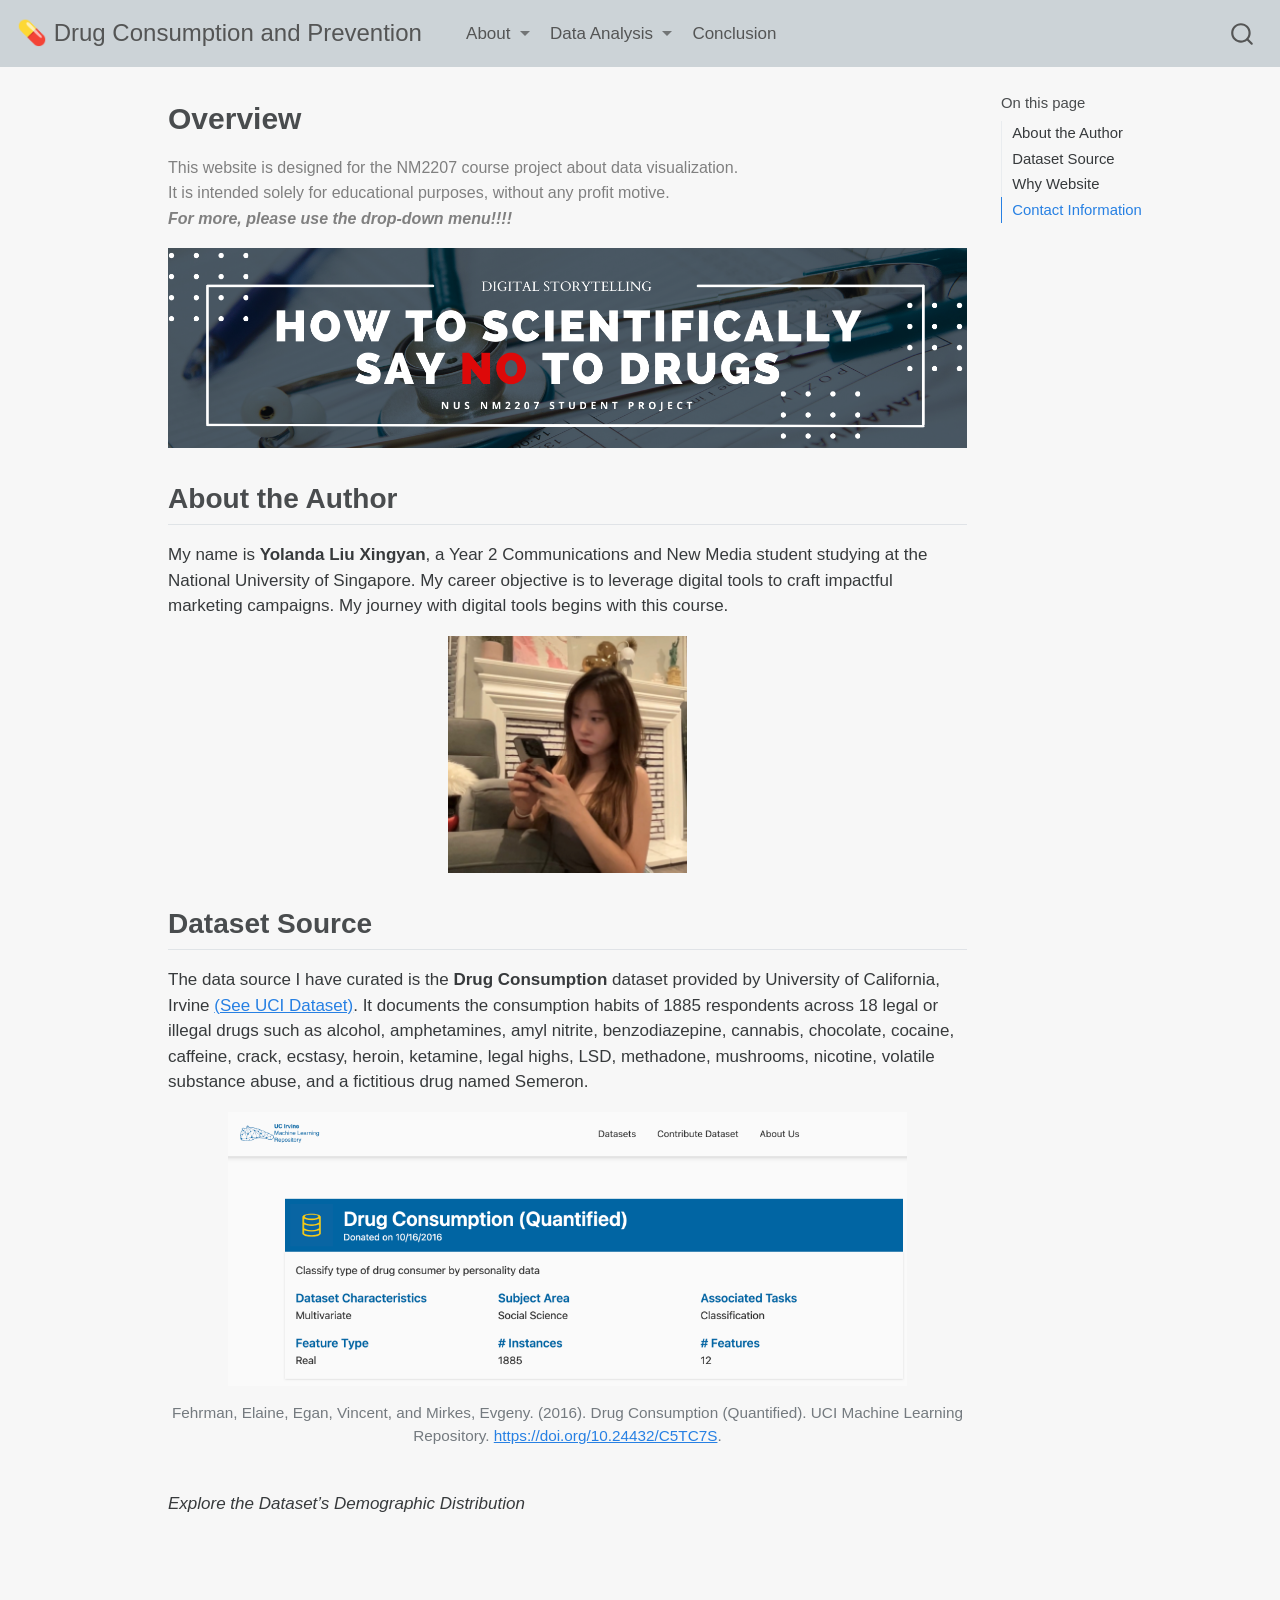
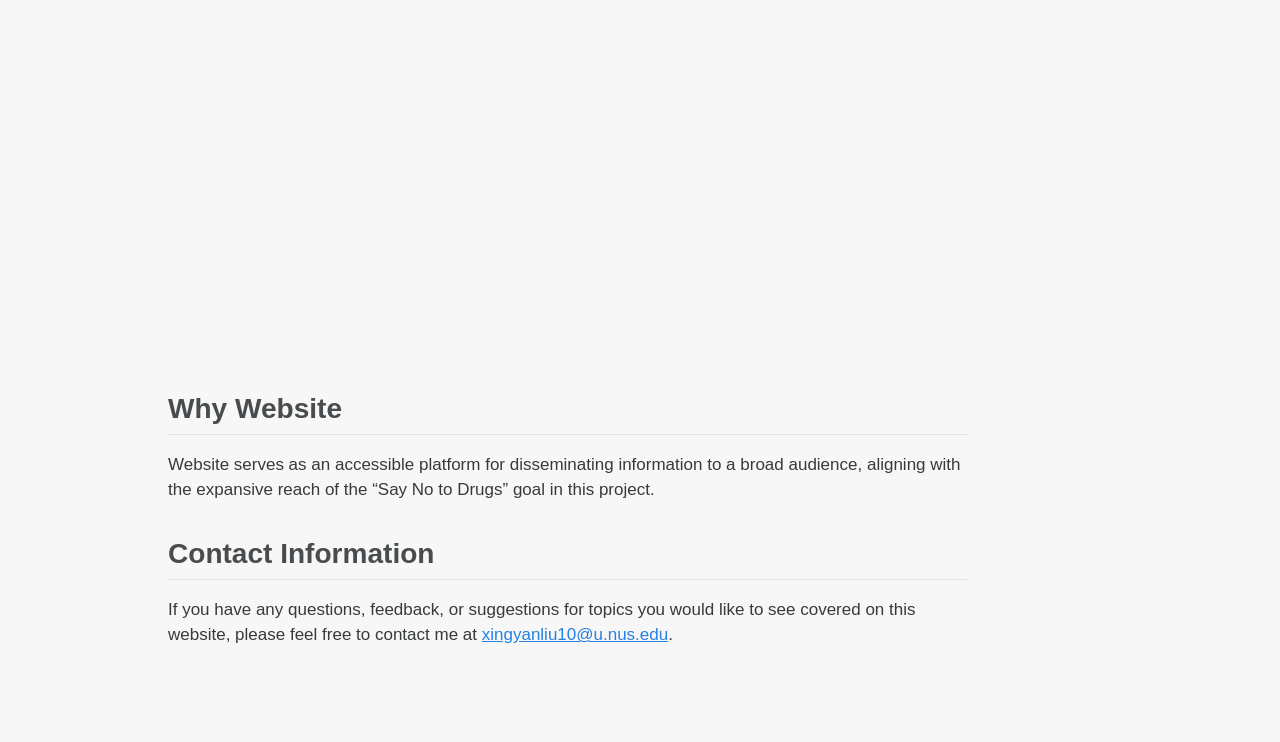
==== commit 51a396f9: "Week 11 Change 2" ====
--- a/docs/index.html
+++ b/docs/index.html
@@ -81,13 +81,43 @@
 </button>
           <div class="collapse navbar-collapse" id="navbarCollapse">
             <ul class="navbar-nav navbar-nav-scroll me-auto">
+  <li class="nav-item dropdown ">
+    <a class="nav-link dropdown-toggle" href="#" id="nav-menu-about" role="button" data-bs-toggle="dropdown" aria-expanded="false" rel="" target="">
+ <span class="menu-text">About</span>
+    </a>
+    <ul class="dropdown-menu" aria-labelledby="nav-menu-about">    
+        <li>
+    <a class="dropdown-item" href="./index.html" rel="" target="">
+ <span class="dropdown-text">Overview</span></a>
+  </li>  
+        <li>
+    <a class="dropdown-item" href="./ResearchQuestion.html" rel="" target="">
+ <span class="dropdown-text">Research Question</span></a>
+  </li>  
+    </ul>
+  </li>
+  <li class="nav-item dropdown ">
+    <a class="nav-link dropdown-toggle" href="#" id="nav-menu-data-analysis" role="button" data-bs-toggle="dropdown" aria-expanded="false" rel="" target="">
+ <span class="menu-text">Data Analysis</span>
+    </a>
+    <ul class="dropdown-menu" aria-labelledby="nav-menu-data-analysis">    
+        <li>
+    <a class="dropdown-item" href="./Univariate.html" rel="" target="">
+ <span class="dropdown-text">(Demographic Characteristics) Univariate Analysis</span></a>
+  </li>  
+        <li>
+    <a class="dropdown-item" href="./Multivariate.html" rel="" target="">
+ <span class="dropdown-text">(Demographic Characteristics) Multivariate Analysis</span></a>
+  </li>  
+        <li>
+    <a class="dropdown-item" href="./Personality.html" rel="" target="">
+ <span class="dropdown-text">(Psychological Traits) Radar Chart Analysis</span></a>
+  </li>  
+    </ul>
+  </li>
   <li class="nav-item">
-    <a class="nav-link active" href="./index.html" rel="" target="" aria-current="page">
- <span class="menu-text">Overview</span></a>
-  </li>  
-  <li class="nav-item">
-    <a class="nav-link" href="./about.html" rel="" target="">
- <span class="menu-text">About</span></a>
+    <a class="nav-link" href="./Conclusion.html" rel="" target="">
+ <span class="menu-text">Conclusion</span></a>
   </li>  
 </ul>
             <div class="quarto-navbar-tools ms-auto">
@@ -132,7 +162,7 @@
 
 </header>
 
-<p><span style="font-size: 12pt; color: gray;">This website is designed for the NM2207 course project about data visualization. <br> It is intended solely for educational purposes, without any profit motive.</span></p>
+<p><span style="font-size: 12pt; color: gray;">This website is designed for the NM2207 course project about data visualization. <br> It is intended solely for educational purposes, without any profit motive. <br> <strong><em>For more, please use the drop-down menu!!!!</em></strong></span></p>
 <div style="width: 100%; height: auto;">
     <img src="nm2207 banner.png" alt="NM2207 Banner" style="width: 100%; height: auto;">
 </div>
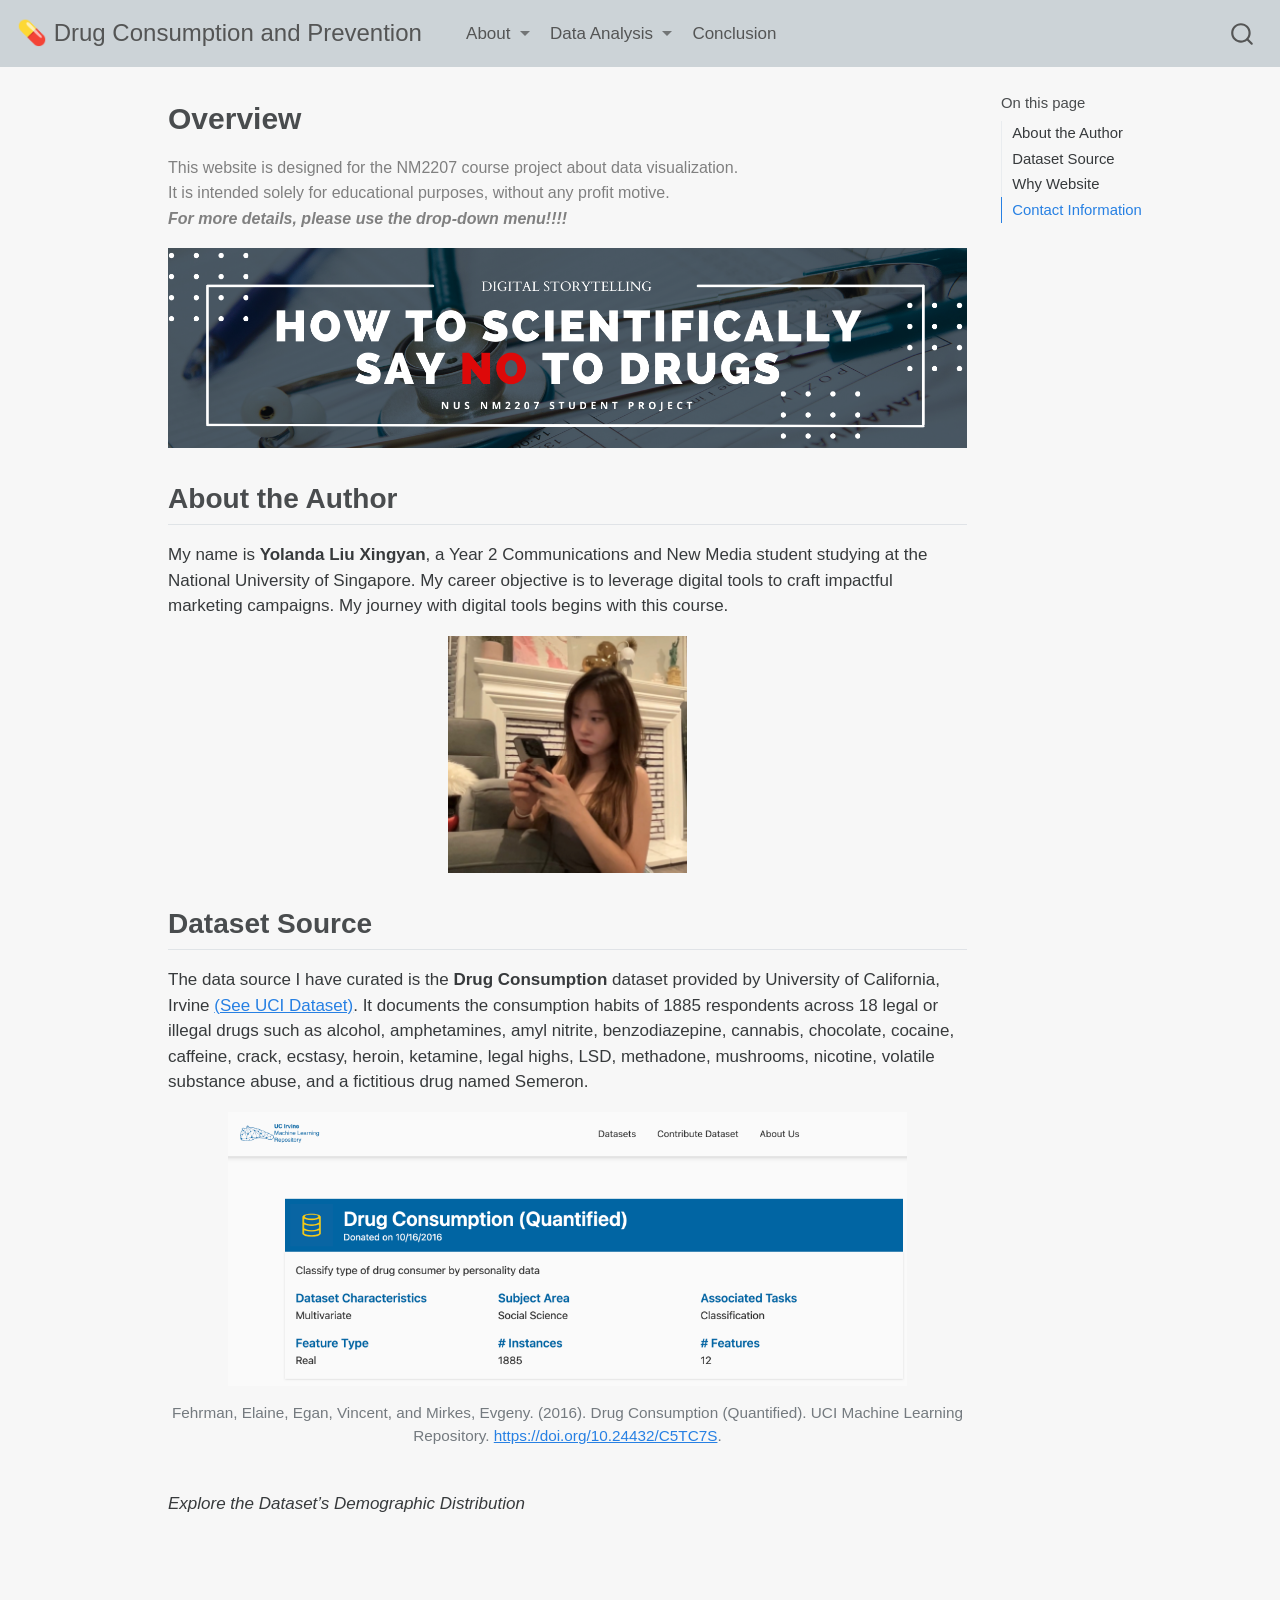
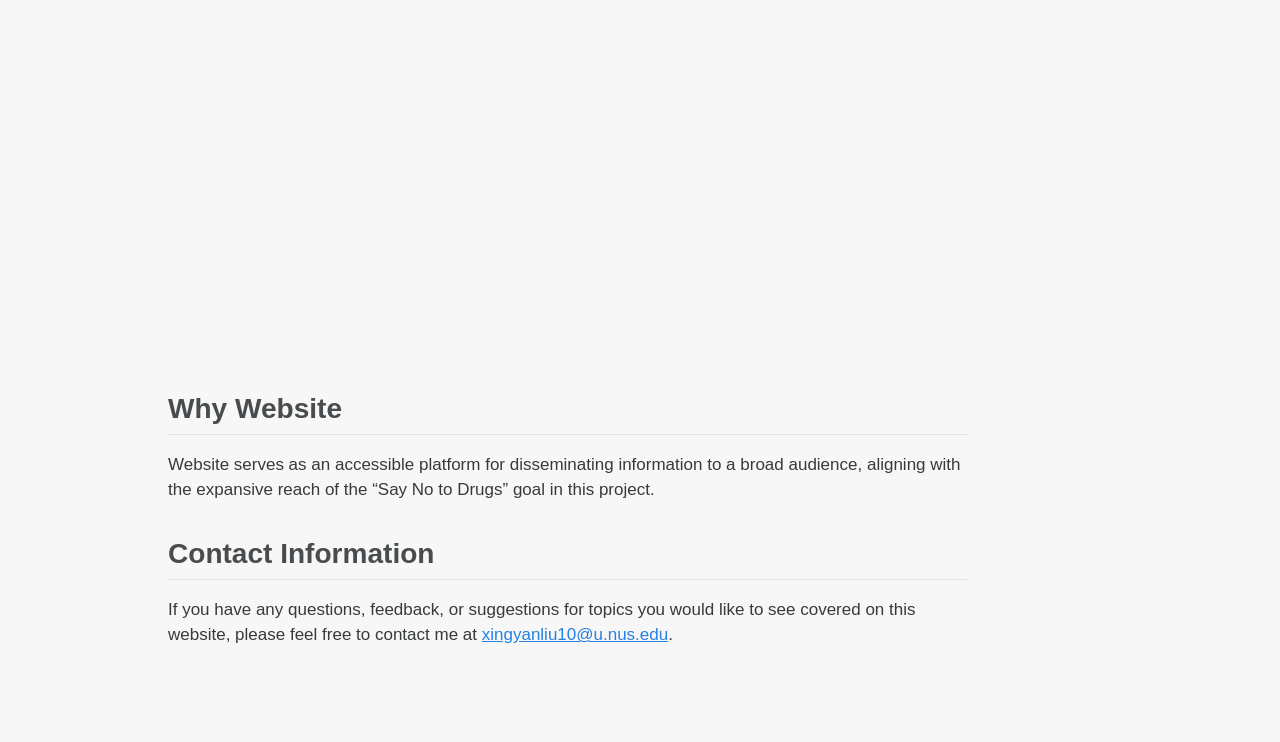
==== commit a5a85ea7: "Week 11 Change 3" ====
--- a/docs/index.html
+++ b/docs/index.html
@@ -162,7 +162,7 @@
 
 </header>
 
-<p><span style="font-size: 12pt; color: gray;">This website is designed for the NM2207 course project about data visualization. <br> It is intended solely for educational purposes, without any profit motive. <br> <strong><em>For more, please use the drop-down menu!!!!</em></strong></span></p>
+<p><span style="font-size: 12pt; color: gray;">This website is designed for the NM2207 course project about data visualization. <br> It is intended solely for educational purposes, without any profit motive. <br> <strong><em>For more details, please use the drop-down menu!!!!</em></strong></span></p>
 <div style="width: 100%; height: auto;">
     <img src="nm2207 banner.png" alt="NM2207 Banner" style="width: 100%; height: auto;">
 </div>
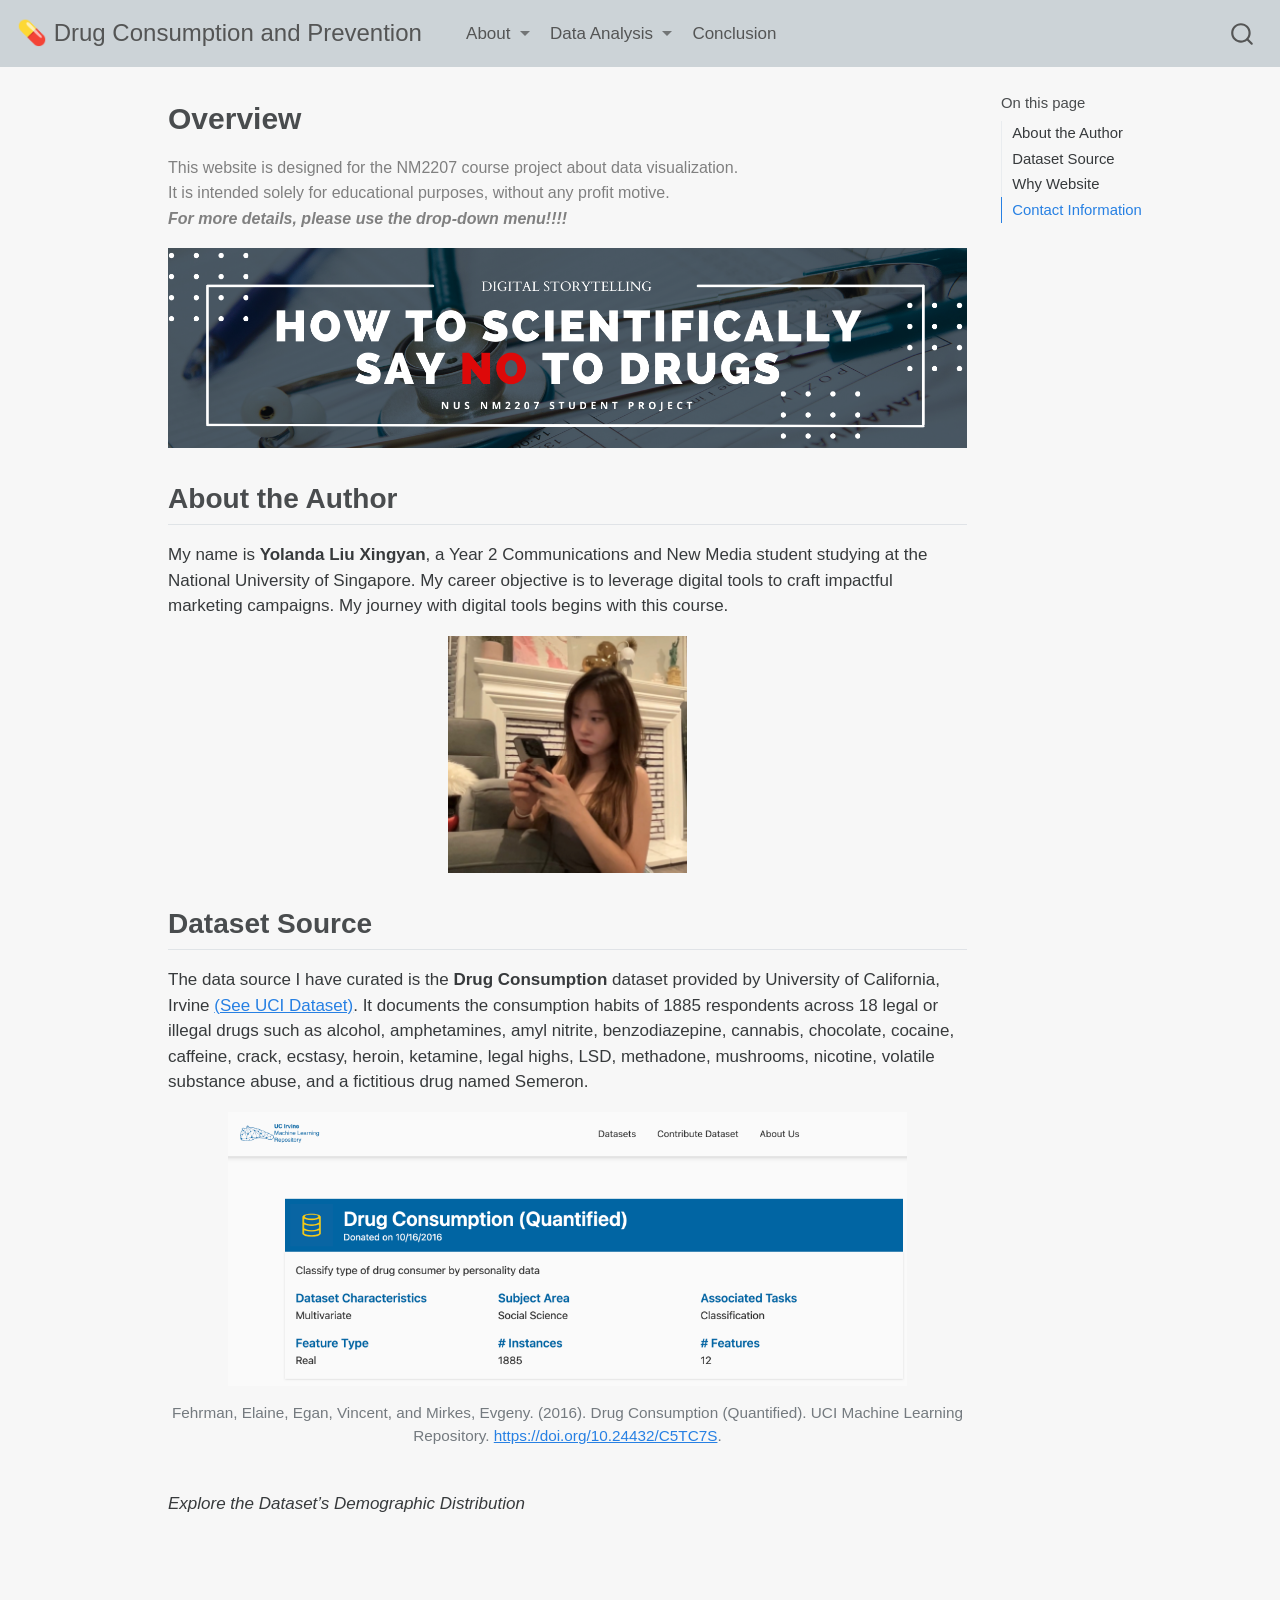
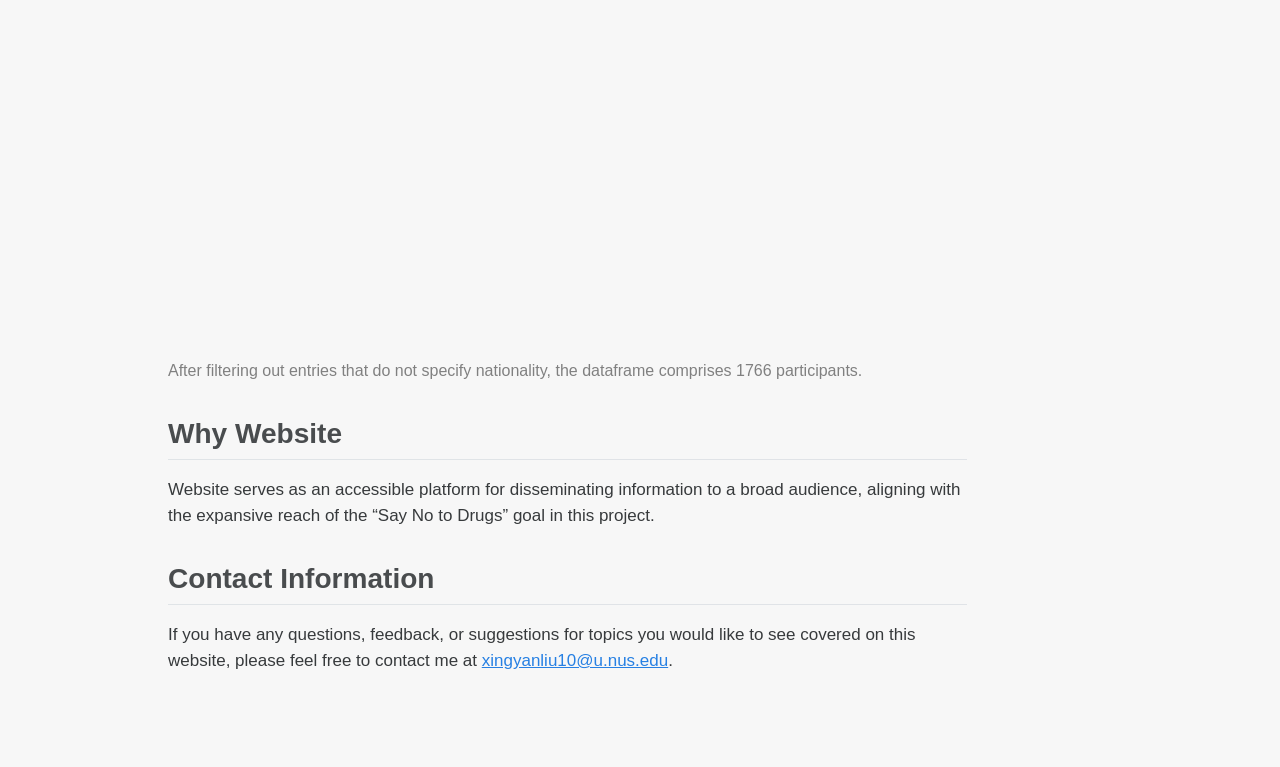
==== commit 2eb06b32: "Week 11 Change 6" ====
--- a/docs/index.html
+++ b/docs/index.html
@@ -103,15 +103,11 @@
     <ul class="dropdown-menu" aria-labelledby="nav-menu-data-analysis">    
         <li>
     <a class="dropdown-item" href="./Univariate.html" rel="" target="">
- <span class="dropdown-text">(Demographic Characteristics) Univariate Analysis</span></a>
-  </li>  
-        <li>
-    <a class="dropdown-item" href="./Multivariate.html" rel="" target="">
- <span class="dropdown-text">(Demographic Characteristics) Multivariate Analysis</span></a>
+ <span class="dropdown-text">Demographic Characteristics</span></a>
   </li>  
         <li>
     <a class="dropdown-item" href="./Personality.html" rel="" target="">
- <span class="dropdown-text">(Psychological Traits) Radar Chart Analysis</span></a>
+ <span class="dropdown-text">Psychological Traits</span></a>
   </li>  
     </ul>
   </li>
@@ -186,6 +182,7 @@
 </div>
 <p><br> <em>Explore the Dataset’s Demographic Distribution</em></p>
 <iframe height="400" width="100%" frameborder="no" src="https://yolanda699.shinyapps.io/app0/"> </iframe>
+<p><span style="font-size: 12pt; color: gray;">After filtering out entries that do not specify nationality, the dataframe comprises 1766 participants.</span></p>
 </section>
 <section id="why-website" class="level2">
 <h2 class="anchored" data-anchor-id="why-website">Why Website</h2>
